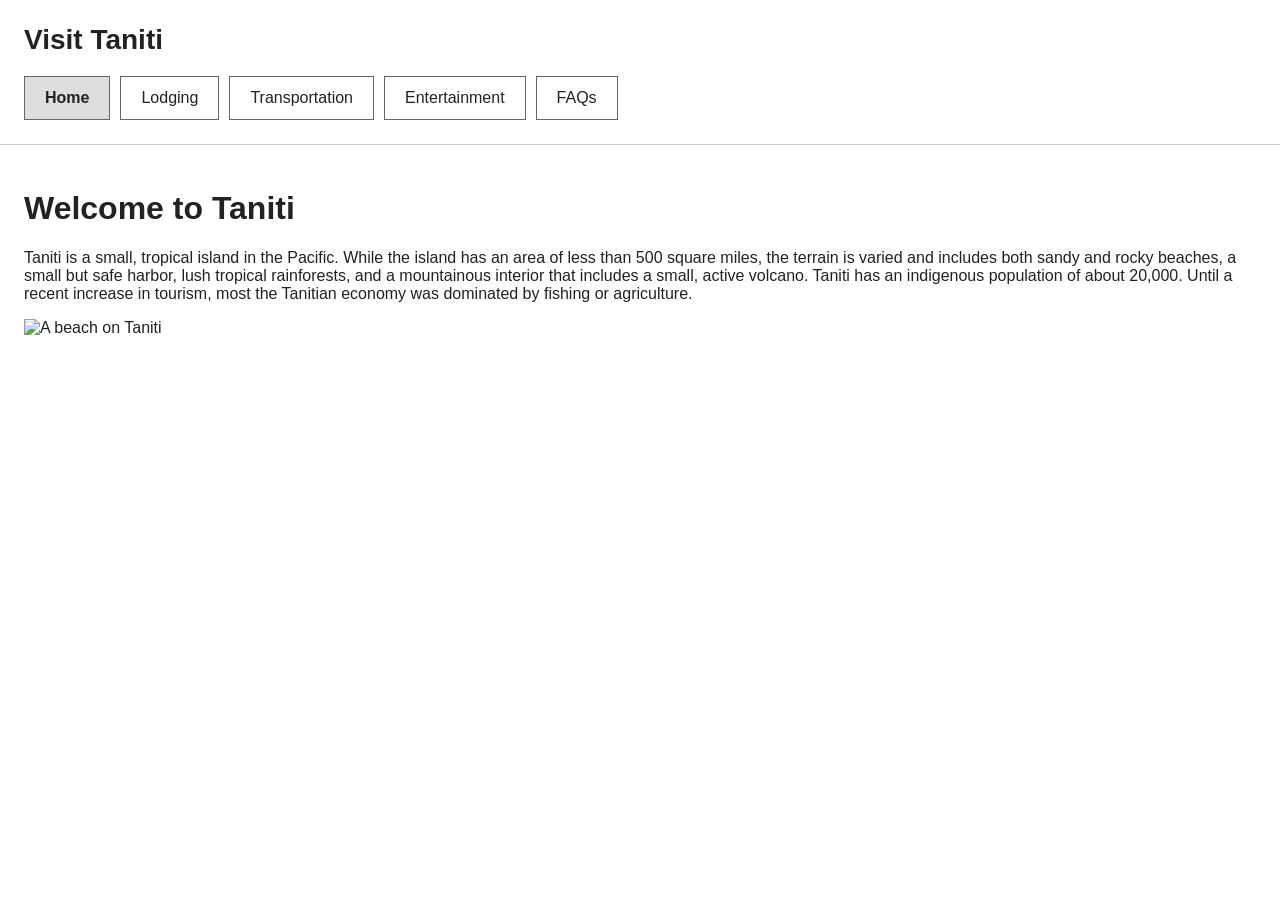
==== index.html @ 5a047818 "Pages created and home page layout initialized" ====
<!DOCTYPE html>
<html lang="en">
<head>
  <meta charset="UTF-8">
  <meta name="viewport" content="width=device-width, initial-scale=1.0">
  <title>Visit Taniti</title>
  <link rel="stylesheet" href="styles.css">
</head>
<body>
  <header class="site-header">
    <a class="site-name" href="index.html">Visit Taniti</a>

    <nav aria-label="Main navigation">
      <a href="index.html" aria-current="page">Home</a>
      <a href="lodging.html">Lodging</a>
      <a href="transportation.html">Transportation</a>
      <a href="entertainment.html">Entertainment</a>
      <a href="faqs.html">FAQs</a>
    </nav>
  </header>

  <main>
    <h1>Welcome to Taniti</h1>
    <p></p>Taniti is a small, tropical island in the Pacific. While the island has an area of less than 500 square miles, the terrain is varied and includes both sandy and rocky beaches, a small but safe harbor, lush tropical rainforests, and a mountainous interior that includes a small, active volcano. Taniti has an indigenous population of about 20,000. Until a recent increase in tourism, most the Tanitian economy was dominated by fishing or agriculture.</p>
    <img
    class = "hero-image" 
    src="../images/Hainan.webp" alt="A beach on Taniti" />
  </main>
</body>
</html>
---- styles.css ----
* {
  box-sizing: border-box;
}

body {
  margin: 0;
  font-family: Arial, sans-serif;
  color: #222;
  background-color: #fff;
}

.site-header {
  padding: 24px;
  border-bottom: 1px solid #ccc;
}

.site-name {
  display: inline-block;
  margin-bottom: 20px;
  font-size: 28px;
  font-weight: bold;
  color: #222;
  text-decoration: none;
}

nav {
  display: flex;
  flex-wrap: wrap;
  gap: 10px;
}

nav a {
  padding: 12px 20px;
  border: 1px solid #666;
  color: #222;
  text-decoration: none;
}

nav a:hover {
  background-color: #eee;
}

nav a[aria-current="page"] {
  background-color: #ddd;
  font-weight: bold;
}

a:focus-visible {
  outline: 3px solid #006b75;
  outline-offset: 3px;
}

main {
  padding: 24px;
}
.hero-image {
  object-fit: cover;
}
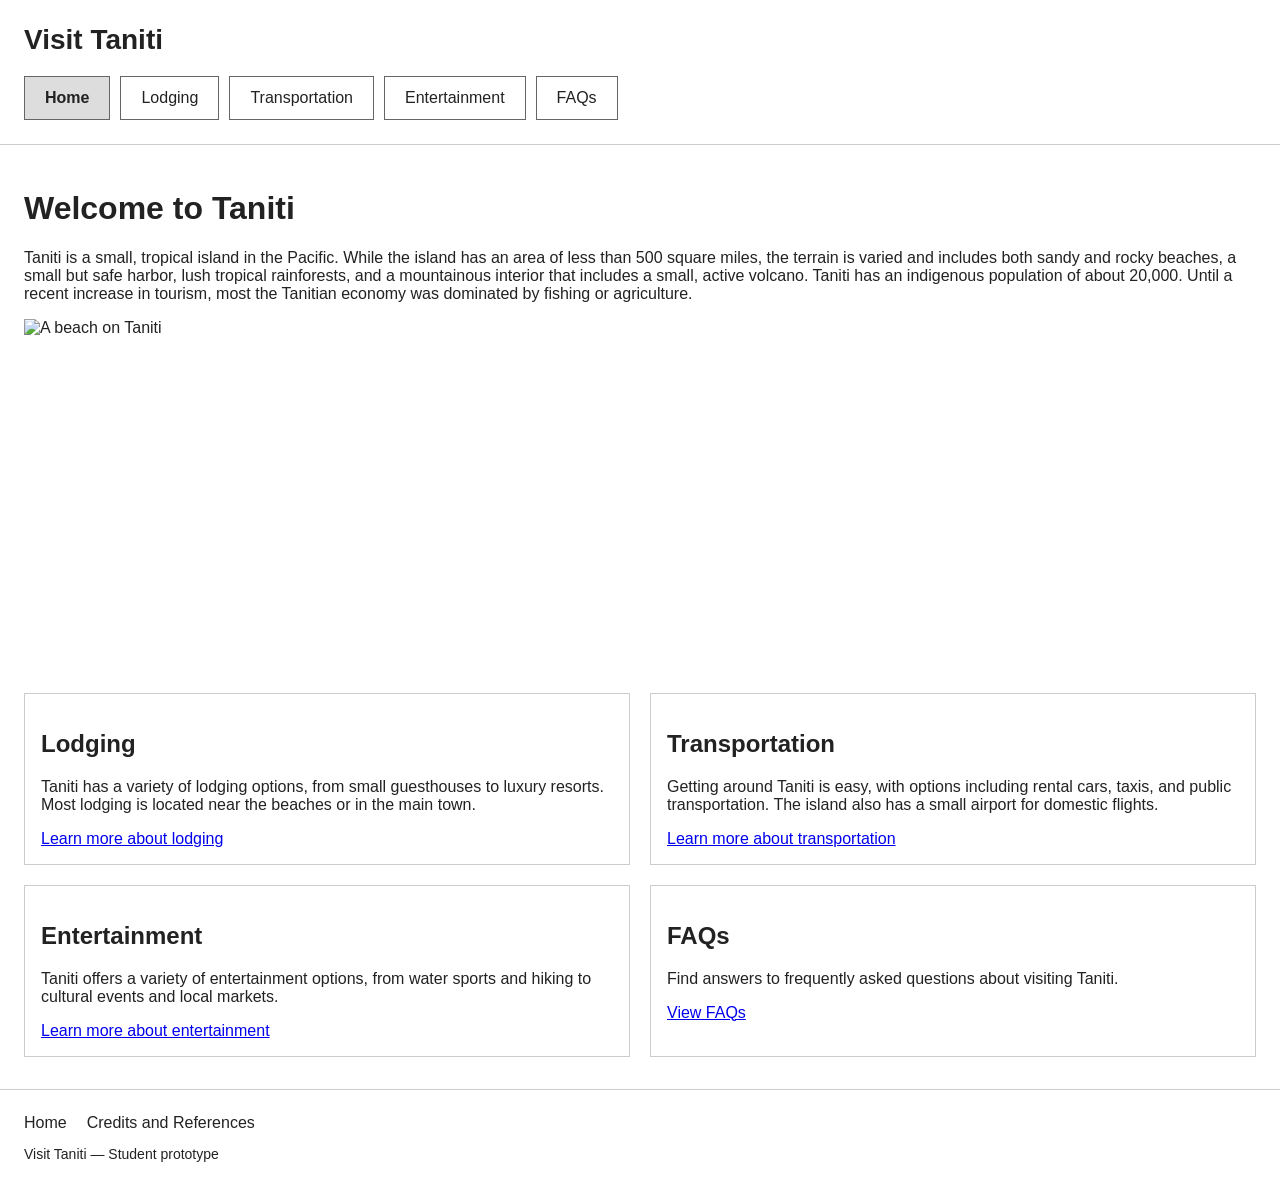
==== commit 8549c4ae: "Complete Taniti prototype" ====
--- a/index.html
+++ b/index.html
@@ -1,30 +1,81 @@
-<!DOCTYPE html>
+<!doctype html>
 <html lang="en">
-<head>
-  <meta charset="UTF-8">
-  <meta name="viewport" content="width=device-width, initial-scale=1.0">
-  <title>Visit Taniti</title>
-  <link rel="stylesheet" href="styles.css">
-</head>
-<body>
-  <header class="site-header">
-    <a class="site-name" href="index.html">Visit Taniti</a>
+  <head>
+    <meta charset="UTF-8" />
+    <meta name="viewport" content="width=device-width, initial-scale=1.0" />
+    <title>Visit Taniti</title>
+    <link rel="stylesheet" href="styles.css" />
+  </head>
+  <body>
+    <header class="site-header">
+      <a class="site-name" href="index.html">Visit Taniti</a>
 
-    <nav aria-label="Main navigation">
-      <a href="index.html" aria-current="page">Home</a>
-      <a href="lodging.html">Lodging</a>
-      <a href="transportation.html">Transportation</a>
-      <a href="entertainment.html">Entertainment</a>
-      <a href="faqs.html">FAQs</a>
-    </nav>
-  </header>
+      <nav aria-label="Main navigation">
+        <a href="index.html" aria-current="page">Home</a>
+        <a href="lodging.html">Lodging</a>
+        <a href="transportation.html">Transportation</a>
+        <a href="entertainment.html">Entertainment</a>
+        <a href="faqs.html">FAQs</a>
+      </nav>
+    </header>
 
-  <main>
-    <h1>Welcome to Taniti</h1>
-    <p></p>Taniti is a small, tropical island in the Pacific. While the island has an area of less than 500 square miles, the terrain is varied and includes both sandy and rocky beaches, a small but safe harbor, lush tropical rainforests, and a mountainous interior that includes a small, active volcano. Taniti has an indigenous population of about 20,000. Until a recent increase in tourism, most the Tanitian economy was dominated by fishing or agriculture.</p>
-    <img
-    class = "hero-image" 
-    src="../images/Hainan.webp" alt="A beach on Taniti" />
-  </main>
-</body>
-</html>+    <main>
+      <h1>Welcome to Taniti</h1>
+      <p>
+        Taniti is a small, tropical island in the Pacific. While the island has
+        an area of less than 500 square miles, the terrain is varied and
+        includes both sandy and rocky beaches, a small but safe harbor, lush
+        tropical rainforests, and a mountainous interior that includes a small,
+        active volcano. Taniti has an indigenous population of about 20,000.
+        Until a recent increase in tourism, most the Tanitian economy was
+        dominated by fishing or agriculture.
+      </p>
+      <img
+        class="hero-image"
+        src="../images/Hainan.webp"
+        alt="A beach on Taniti"
+      />
+    </main>
+    <div class="info-grid">
+      <section class="info-block">
+        <h2>Lodging</h2>
+        <p>
+          Taniti has a variety of lodging options, from small guesthouses to
+          luxury resorts. Most lodging is located near the beaches or in the
+          main town.
+        </p>
+        <a href="lodging.html">Learn more about lodging</a>
+      </section>
+      <section class="info-block">
+        <h2>Transportation</h2>
+        <p>
+          Getting around Taniti is easy, with options including rental cars,
+          taxis, and public transportation. The island also has a small airport
+          for domestic flights.
+        </p>
+        <a href="transportation.html">Learn more about transportation</a>
+      </section>
+      <section class="info-block">
+        <h2>Entertainment</h2>
+        <p>
+          Taniti offers a variety of entertainment options, from water sports
+          and hiking to cultural events and local markets.
+        </p>
+        <a href="entertainment.html">Learn more about entertainment</a>
+      </section>
+      <section class="info-block">
+        <h2>FAQs</h2>
+        <p>Find answers to frequently asked questions about visiting Taniti.</p>
+        <a href="faqs.html">View FAQs</a>
+      </section>
+    </div>
+    <footer class="site-footer">
+      <nav aria-label="Footer navigation">
+        <a href="index.html">Home</a>
+        <a href="references.html">Credits and References</a>
+      </nav>
+
+      <p>Visit Taniti — Student prototype</p>
+    </footer>
+  </body>
+</html>
--- a/styles.css
+++ b/styles.css
@@ -54,5 +54,44 @@
   padding: 24px;
 }
 .hero-image {
+  display: block;
   object-fit: cover;
+  object-position: center;
+  height: 350px;
+  width: 100%;
 }
+.info-grid {
+  display: grid;
+  grid-template-columns: repeat(2, 1fr);
+  gap: 20px;
+  margin-inline: 24px;
+}
+.info-block {
+  padding: 16px;
+  border: 1px solid #ccc;
+  text-align: left;
+}
+.arrival-block {
+  grid-column: span 2;
+}
+.site-footer {
+  margin-top: 32px;
+  padding: 24px;
+  border-top: 1px solid #ccc;
+}
+
+.site-footer nav {
+  display: flex;
+  flex-wrap: wrap;
+  gap: 20px;
+}
+
+.site-footer nav a {
+  padding: 0;
+  border: none;
+}
+
+.site-footer p {
+  margin-bottom: 0;
+  font-size: 14px;
+}
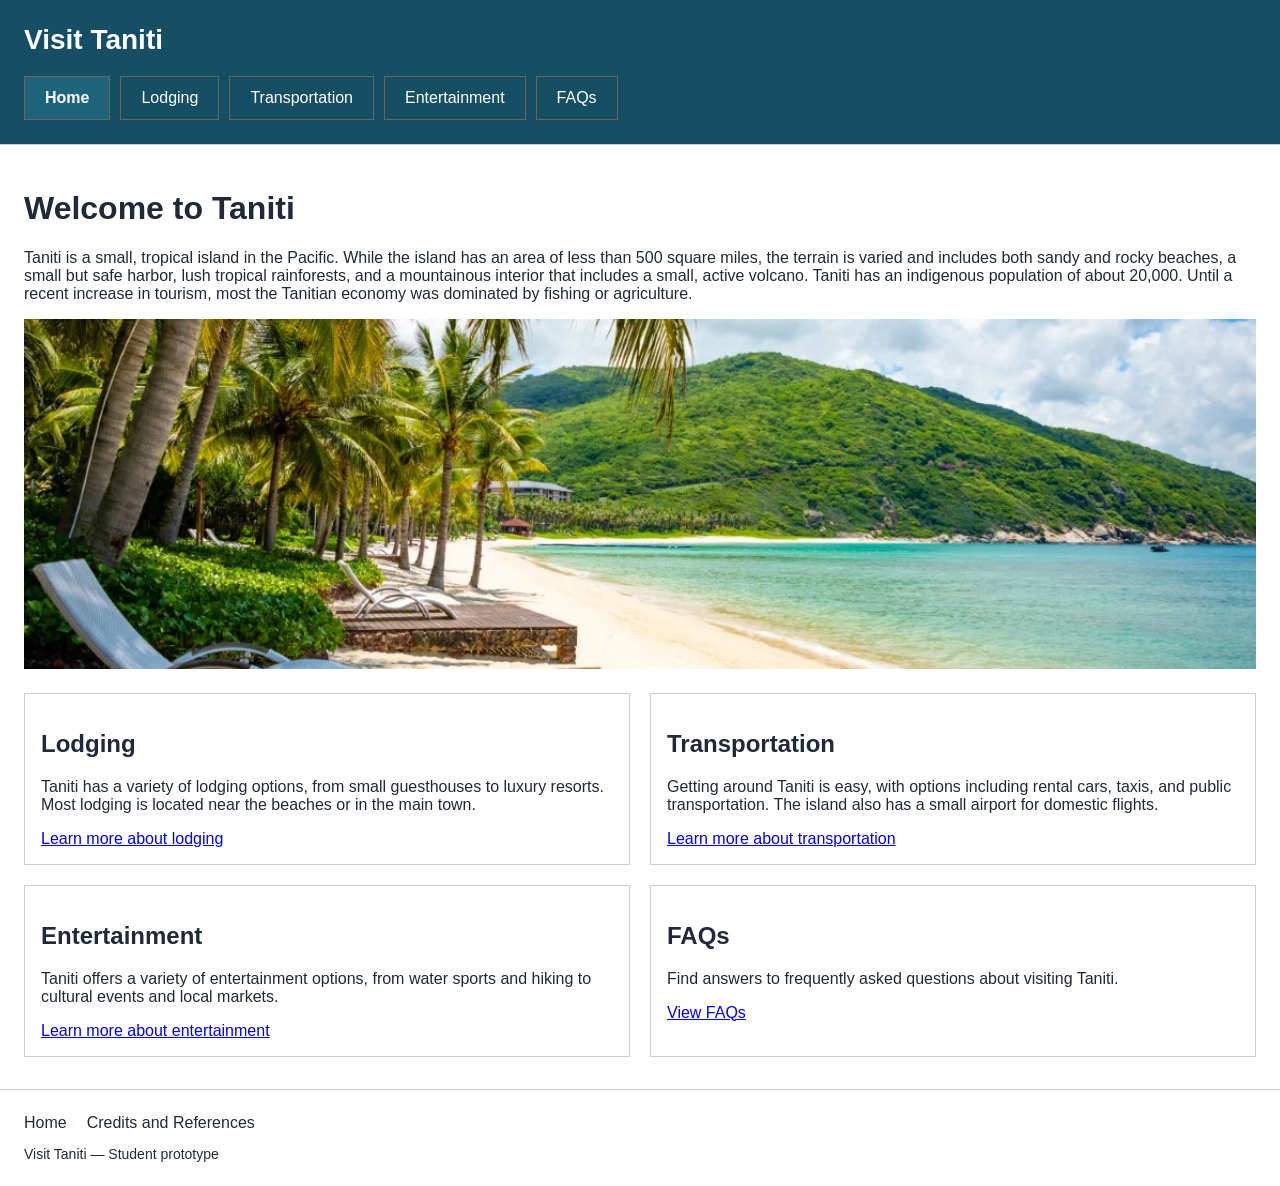
==== commit e4015fad: "Update colors and move grocery infromation to FAQs and color changes" ====
--- a/index.html
+++ b/index.html
@@ -32,7 +32,7 @@
       </p>
       <img
         class="hero-image"
-        src="../images/Hainan.webp"
+        src="images/Hainan.webp"
         alt="A beach on Taniti"
       />
     </main>
--- a/styles.css
+++ b/styles.css
@@ -5,13 +5,14 @@
 body {
   margin: 0;
   font-family: Arial, sans-serif;
-  color: #222;
+  color: #1f2937;
   background-color: #fff;
 }
 
 .site-header {
   padding: 24px;
   border-bottom: 1px solid #ccc;
+  background: #164e63;
 }
 
 .site-name {
@@ -19,8 +20,8 @@
   margin-bottom: 20px;
   font-size: 28px;
   font-weight: bold;
-  color: #222;
   text-decoration: none;
+  color: white;
 }
 
 nav {
@@ -32,21 +33,21 @@
 nav a {
   padding: 12px 20px;
   border: 1px solid #666;
-  color: #222;
+  color: white;
   text-decoration: none;
 }
 
 nav a:hover {
-  background-color: #eee;
+  background-color: #1d647a;
 }
 
 nav a[aria-current="page"] {
-  background-color: #ddd;
+  background-color: #1d647a;
   font-weight: bold;
 }
 
 a:focus-visible {
-  outline: 3px solid #006b75;
+  outline: 3px solid #f5f0e6;
   outline-offset: 3px;
 }
 
@@ -78,6 +79,7 @@
   margin-top: 32px;
   padding: 24px;
   border-top: 1px solid #ccc;
+  color: #1f2937;
 }
 
 .site-footer nav {
@@ -89,9 +91,16 @@
 .site-footer nav a {
   padding: 0;
   border: none;
+  color: #1f2937;
 }
 
 .site-footer p {
   margin-bottom: 0;
   font-size: 14px;
 }
+.reference-entry {
+  padding-left: 2em;
+  text-indent: -2em;
+  line-height: 2;
+  overflow-wrap: anywhere;
+}
